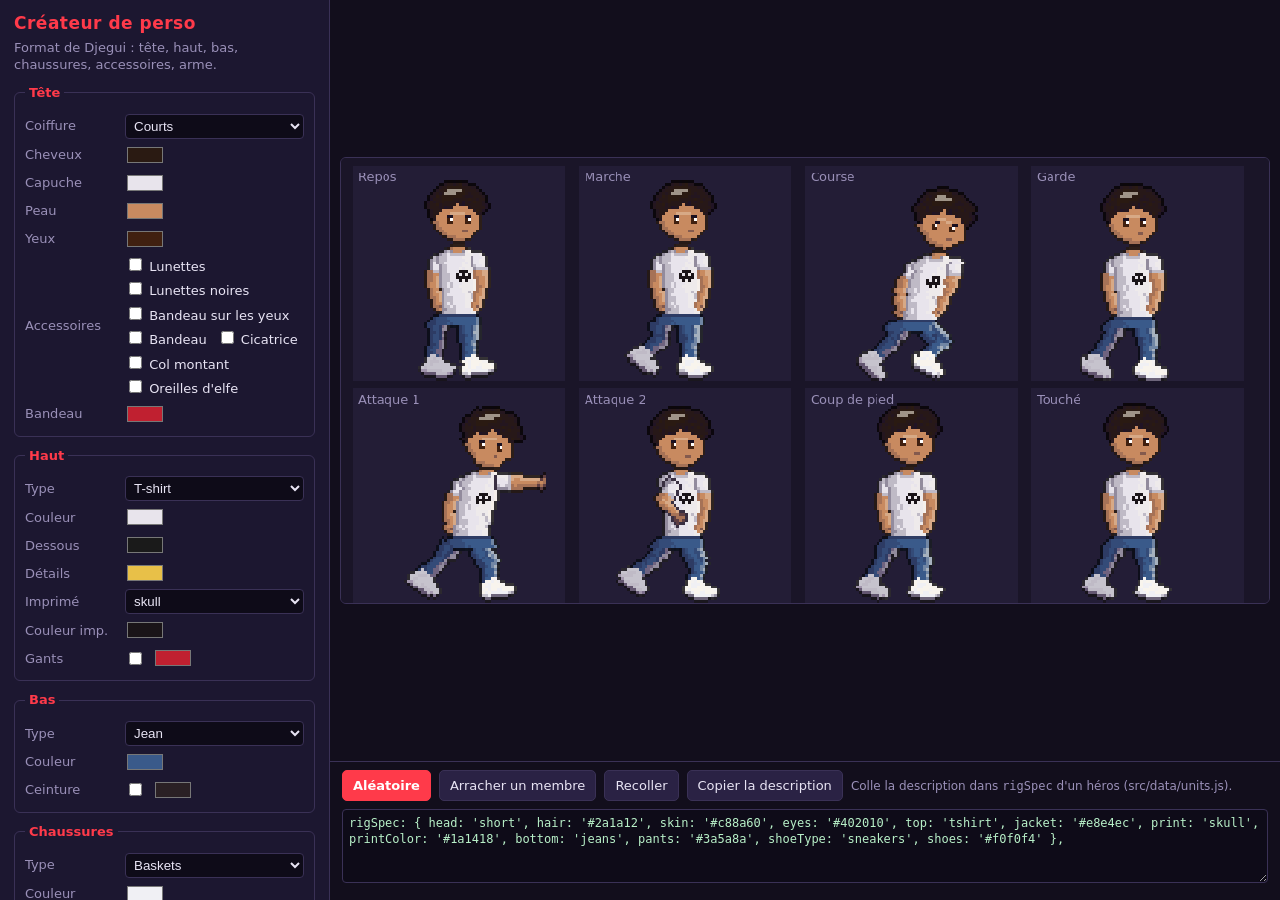
==== tools/createur.html @ 831d9e36 "Créateur de tenues, corps en segments et gore sur tous les combattants - Créateur de perso : hauts (" ====
<!doctype html>
<html lang="fr">
<head>
<meta charset="utf-8">
<meta name="viewport" content="width=device-width, initial-scale=1">
<title>Créateur de perso</title>
<style>
  :root { --bg: #120e1c; --panel: #1c1730; --line: #3a3156; --txt: #e8e4f4; --dim: #9a90b8; --acc: #ff3a4a; }
  * { box-sizing: border-box; }
  body { margin: 0; background: var(--bg); color: var(--txt); font: 13px/1.35 system-ui, sans-serif; display: flex; min-height: 100vh; }
  #side { width: 330px; flex: none; background: var(--panel); border-right: 1px solid var(--line); padding: 12px 14px 20px; overflow-y: auto; max-height: 100vh; }
  h1 { font-size: 17px; margin: 0 0 4px; color: var(--acc); letter-spacing: .5px; }
  .sub { color: var(--dim); margin-bottom: 10px; }
  fieldset { border: 1px solid var(--line); border-radius: 6px; margin: 0 0 10px; padding: 8px 10px 6px; }
  legend { color: var(--acc); font-weight: 600; padding: 0 4px; }
  .row { display: flex; align-items: center; gap: 8px; margin: 4px 0; }
  .row label { width: 92px; color: var(--dim); flex: none; }
  select, input[type=text] { flex: 1; background: #0e0b18; color: var(--txt); border: 1px solid var(--line); border-radius: 4px; padding: 3px 4px; min-width: 0; }
  input[type=color] { width: 40px; height: 24px; border: none; background: none; padding: 0; }
  .chips { display: flex; flex-wrap: wrap; gap: 4px 10px; }
  .chips label { width: auto; color: var(--txt); }
  button { background: #2a2244; color: var(--txt); border: 1px solid var(--line); border-radius: 5px; padding: 6px 10px; cursor: pointer; font: inherit; }
  button:hover { border-color: var(--acc); }
  button.main { background: var(--acc); border-color: var(--acc); color: #fff; font-weight: 600; }
  #main { flex: 1; display: flex; flex-direction: column; min-width: 0; }
  #stage { flex: 1; display: flex; align-items: center; justify-content: center; padding: 10px; overflow: auto; }
  canvas { image-rendering: pixelated; background: #1a1528; border: 1px solid var(--line); border-radius: 6px; max-width: 100%; }
  #bar { padding: 8px 12px; border-top: 1px solid var(--line); display: flex; gap: 8px; flex-wrap: wrap; align-items: center; }
  textarea { width: 100%; height: 74px; background: #0e0b18; color: #b8f0c8; border: 1px solid var(--line); border-radius: 4px; font: 12px/1.3 ui-monospace, monospace; padding: 6px; resize: vertical; }
  #out { padding: 0 12px 12px; }
  .hint { color: var(--dim); font-size: 12px; }
  @media (max-width: 760px) { body { flex-direction: column; } #side { width: 100%; max-height: none; border-right: none; border-bottom: 1px solid var(--line); } }
</style>
</head>
<body>
<div id="side">
  <h1>Créateur de perso</h1>
  <div class="sub">Format de Djegui : tête, haut, bas, chaussures, accessoires, arme.</div>
  <div id="form"></div>
</div>
<div id="main">
  <div id="stage"><canvas id="c" width="960" height="460"></canvas></div>
  <div id="bar">
    <button class="main" id="rand">Aléatoire</button>
    <button id="gore">Arracher un membre</button>
    <button id="heal">Recoller</button>
    <button id="copy">Copier la description</button>
    <span class="hint">Colle la description dans <code>rigSpec</code> d'un héros (src/data/units.js).</span>
  </div>
  <div id="out"><textarea id="spec" spellcheck="false"></textarea></div>
</div>

<script src="../src/core/util.js"></script>
<script src="../src/gfx/pixelart.js"></script>
<script src="../src/gfx/modrig.js"></script>
<script src="../src/gfx/djegui_art.js"></script>
<script src="../src/gfx/heads.js"></script>
<script src="../src/gfx/outfits.js"></script>
<script src="../src/gfx/variants.js"></script>
<script src="../src/gfx/gore.js"></script>
<script>
(function () {
  const O = GS.Outfits;
  const V = GS.Variants;
  const opts = (obj) => Object.keys(obj).map((k) => [k, obj[k].label || k]);
  const HEADS = [['hood', 'Capuche (Djegui)'], ['short', 'Courts'], ['spiky', 'En pics'], ['buzz', 'Rasés'], ['bob', 'Carré'], ['long', 'Longs'], ['ponytail', 'Queue de cheval'], ['twintails', 'Couettes'], ['mane', 'Crinière'], ['cap', 'Casquette'], ['helmet', 'Casque'], ['mask', 'Masque de sectaire']];
  const WEAPONS = [['', 'Aucune (poings)']].concat(Object.keys(V.WEAPONS).map((k) => [k, k]));
  const PRINTS = [['', 'Aucun'], ['stripes', 'Rayures']].concat(Object.keys(O.PRINTS).map((k) => [k, k]));
  const ACCS = Object.keys(O.HEAD_ACC).map((k) => [k, O.HEAD_ACC[k].label]).concat([['elf', "Oreilles d'elfe"]]);

  // Champs du formulaire : [clé, libellé, type, options]
  const GROUPS = [
    ['Tête', [['head', 'Coiffure', 'sel', HEADS], ['hair', 'Cheveux', 'col'], ['hood', 'Capuche', 'col'], ['skin', 'Peau', 'col'], ['eyes', 'Yeux', 'col'], ['acc', 'Accessoires', 'multi', ACCS], ['band', 'Bandeau', 'col']]],
    ['Haut', [['top', 'Type', 'sel', opts(O.TOPS)], ['jacket', 'Couleur', 'col'], ['inner', 'Dessous', 'col'], ['accent', 'Détails', 'col'], ['print', 'Imprimé', 'sel', PRINTS], ['printColor', "Couleur imp.", 'col'], ['gloves', 'Gants', 'col?']]],
    ['Bas', [['bottom', 'Type', 'sel', opts(O.BOTTOMS)], ['pants', 'Couleur', 'col'], ['belt', 'Ceinture', 'col?']]],
    ['Chaussures', [['shoeType', 'Type', 'sel', opts(O.SHOES)], ['shoes', 'Couleur', 'col'], ['sole', 'Semelle', 'col?']]],
    ['Arme', [['weapon', 'Arme', 'sel', WEAPONS], ['blade', 'Lame', 'col?'], ['gem', 'Gemme', 'col?']]],
  ];
  const spec = { head: 'short', hair: '#2a1a12', hood: '#e8e4ec', skin: '#c88a60', eyes: '#402010', acc: [], band: '#c02030', top: 'tshirt', jacket: '#e8e4ec', inner: '#1a1a1a', accent: '#e8c048', print: 'skull', printColor: '#1a1418', bottom: 'jeans', pants: '#3a5a8a', shoeType: 'sneakers', shoes: '#f0f0f4', weapon: '' };
  const on = {};

  const form = document.getElementById('form');
  for (const [title, fields] of GROUPS) {
    const fs = document.createElement('fieldset');
    fs.innerHTML = `<legend>${title}</legend>`;
    for (const [key, label, type, list] of fields) {
      const row = document.createElement('div');
      row.className = 'row';
      row.innerHTML = `<label>${label}</label>`;
      if (type === 'sel') {
        const s = document.createElement('select');
        s.id = 'f_' + key;
        for (const [v, l] of list) s.add(new Option(l, v));
        s.value = spec[key] || '';
        s.onchange = () => { spec[key] = s.value; rebuild(); };
        row.append(s);
      } else if (type === 'multi') {
        const box = document.createElement('div');
        box.className = 'chips';
        for (const [v, l] of list) {
          const lb = document.createElement('label');
          const cb = document.createElement('input');
          cb.type = 'checkbox';
          cb.dataset.v = v;
          cb.className = 'acc';
          cb.onchange = () => { spec.acc = [...document.querySelectorAll('.acc:checked')].map((c) => c.dataset.v); rebuild(); };
          lb.append(cb, ' ' + l);
          box.append(lb);
        }
        row.append(box);
      } else {
        const opt = type === 'col?';
        if (opt) {
          const cb = document.createElement('input');
          cb.type = 'checkbox';
          cb.id = 'o_' + key;
          cb.onchange = () => { on[key] = cb.checked; rebuild(); };
          row.append(cb);
        }
        const c = document.createElement('input');
        c.type = 'color';
        c.id = 'f_' + key;
        c.value = spec[key] || (key === 'gloves' ? '#c02030' : key === 'belt' ? '#2a2024' : key === 'sole' ? '#2a2228' : key === 'gem' ? '#60f0ff' : '#c8d0e0');
        c.oninput = () => { spec[key] = c.value; if (opt) { on[key] = true; document.getElementById('o_' + key).checked = true; } rebuild(); };
        spec[key] = c.value;
        row.append(c);
      }
      fs.append(row);
    }
    form.append(fs);
  }

  // Description propre (sans les champs inutiles) à coller dans units.js.
  const clean = () => {
    const s = {};
    const keep = (k) => {
      if (k === 'hood') return spec.head === 'hood';
      if (k === 'hair') return spec.head !== 'hood';
      if (['gloves', 'belt', 'sole', 'blade', 'gem'].includes(k)) return !!on[k] && (k !== 'blade' && k !== 'gem' || !!spec.weapon);
      if (k === 'inner') return ['coat', 'jacket'].includes(spec.top);
      if (k === 'accent') return ['uniform', 'hoodie'].includes(spec.top);
      if (k === 'print' || k === 'printColor') return !!spec.print && !['coat', 'uniform'].includes(spec.top);
      if (k === 'band') return spec.acc.includes('headband') || spec.acc.includes('blindfold');
      if (k === 'acc') return spec.acc.length > 0;
      if (k === 'weapon') return !!spec.weapon;
      return true;
    };
    for (const k of Object.keys(spec)) if (keep(k)) s[k] = spec[k];
    if (s.belt) s.belt = spec.belt;
    return s;
  };
  const toJs = (o) => '{ ' + Object.entries(o).map(([k, v]) => `${k}: ${Array.isArray(v) ? '[' + v.map((x) => `'${x}'`).join(', ') + ']' : `'${v}'`}`).join(', ') + ' }';

  let rig = null;
  function rebuild() {
    const s = clean();
    try {
      rig = V.makeChar(V.build(s), s, V.animMapFor(s));
    } catch (e) {
      console.error(e);
    }
    document.getElementById('spec').value = 'rigSpec: ' + toJs(s) + ',';
  }

  // ---------------------------------------------------------------- aperçu animé
  const c = document.getElementById('c');
  const ctx = c.getContext('2d');
  ctx.imageSmoothingEnabled = false;
  const M = GS.ModRig;
  const ROWS = [
    [['idle', 'Repos'], ['walk', 'Marche'], ['run', 'Course'], ['stance', 'Garde']],
    [['ATK1', 'Attaque 1'], ['ATK2', 'Attaque 2'], ['kick', 'Coup de pied'], ['hurt', 'Touché']],
  ];
  const atk = (i) => {
    const w = spec.weapon;
    if (!w) return ['jab', 'cross'][i];
    if (w === 'bow') return 'shoot';
    if (w === 'staff') return i ? 'castStaff' : 'slashA';
    if (w === 'spear' || w === 'rapier') return 'thrust';
    return i ? 'slashB' : 'slashA';
  };
  let t0 = performance.now();
  function frame(now) {
    const t = (now - t0) / 1000;
    ctx.fillStyle = '#1a1528';
    ctx.fillRect(0, 0, c.width, c.height);
    const Z = 3;
    const cw = 60 * Z;
    const chh = 74 * Z;
    ctx.font = '13px system-ui';
    ROWS.forEach((row, ry) =>
      row.forEach(([a0, label], rx) => {
        if (!rig) return;
        let a = a0 === 'ATK1' ? atk(0) : a0 === 'ATK2' ? atk(1) : a0;
        let tt = t;
        if (M.SEQ[a] || M.SEQ[(rig.spec.animMap || {})[a]]) {
          const name = M.SEQ[a] ? a : rig.spec.animMap[a];
          const d = M.seqDur(name) + 0.35;
          tt = t % d;
        }
        const f = rig.anim(a, tt);
        const x = 12 + rx * (cw + 54);
        const y = 8 + ry * (chh + 8);
        ctx.fillStyle = '#231d36';
        ctx.fillRect(x, y, cw + 40, chh);
        ctx.fillStyle = '#9a90b8';
        ctx.fillText(label, x + 6, y + 16);
        ctx.drawImage(f.canvas, 16, 14, 60, 74, x + 20, y, cw, chh);
      })
    );
    requestAnimationFrame(frame);
  }
  requestAnimationFrame(frame);

  // ---------------------------------------------------------------- boutons
  const pick = (a) => a[Math.floor(Math.random() * a.length)];
  const hsl = (h, s, l) => {
    const k = (n) => (n + h / 30) % 12;
    const f = (n) => l - s * Math.min(l, 1 - l) * Math.max(-1, Math.min(k(n) - 3, 9 - k(n), 1));
    return '#' + [f(0), f(8), f(4)].map((v) => Math.round(v * 255).toString(16).padStart(2, '0')).join('');
  };
  const randCol = (sat = 0.6, l = [0.15, 0.75]) => hsl(Math.random() * 360, sat * Math.random() + 0.1, l[0] + Math.random() * (l[1] - l[0]));
  const SKINS = ['#f6d6c0', '#f2c8a6', '#e0ac80', '#c88a60', '#a06a48', '#8a5a3a', '#5a3a28'];
  const set = (k, v) => {
    spec[k] = v;
    const el = document.getElementById('f_' + k);
    if (el) el.value = v;
  };
  document.getElementById('rand').onclick = () => {
    set('head', pick(HEADS.filter((h) => h[0] !== 'mask' && h[0] !== 'helmet'))[0]);
    set('hair', pick(['#1a1410', '#2a1a12', '#5a3a22', '#d8a040', '#f0f0f8', '#c02040', '#3a7ac8', '#ff80c0', '#40c8c8', randCol(0.8, [0.3, 0.7])]));
    set('hood', randCol(0.4, [0.2, 0.9]));
    set('skin', pick(SKINS));
    set('eyes', randCol(0.9, [0.3, 0.6]));
    set('top', pick(Object.keys(O.TOPS)));
    set('jacket', randCol(0.6, [0.1, 0.85]));
    set('inner', randCol(0.5, [0.1, 0.9]));
    set('print', pick(PRINTS)[0]);
    set('printColor', randCol(0.8, [0.4, 0.9]));
    set('bottom', pick(Object.keys(O.BOTTOMS)));
    set('pants', randCol(0.4, [0.08, 0.5]));
    set('shoeType', pick(Object.keys(O.SHOES)));
    set('shoes', randCol(0.5, [0.1, 0.95]));
    set('weapon', pick(WEAPONS)[0]);
    spec.acc = Math.random() < 0.4 ? [pick(ACCS)[0]] : [];
    document.querySelectorAll('.acc').forEach((cb) => (cb.checked = spec.acc.includes(cb.dataset.v)));
    rebuild();
  };
  document.getElementById('gore').onclick = () => {
    if (!rig) return;
    const parts = ['fistF', 'loF', 'armF', 'fistB', 'loB', 'armB', 'kneeF', 'legF', 'kneeB', 'legB', 'head'].filter((p) => !rig.lost[p]);
    if (parts.length) rig.lose(pick(parts));
  };
  document.getElementById('heal').onclick = () => rig && rig.heal();
  document.getElementById('copy').onclick = () => {
    const ta = document.getElementById('spec');
    ta.select();
    try { navigator.clipboard.writeText(ta.value); } catch (e) { document.execCommand('copy'); }
  };
  rebuild();
})();
</script>
</body>
</html>
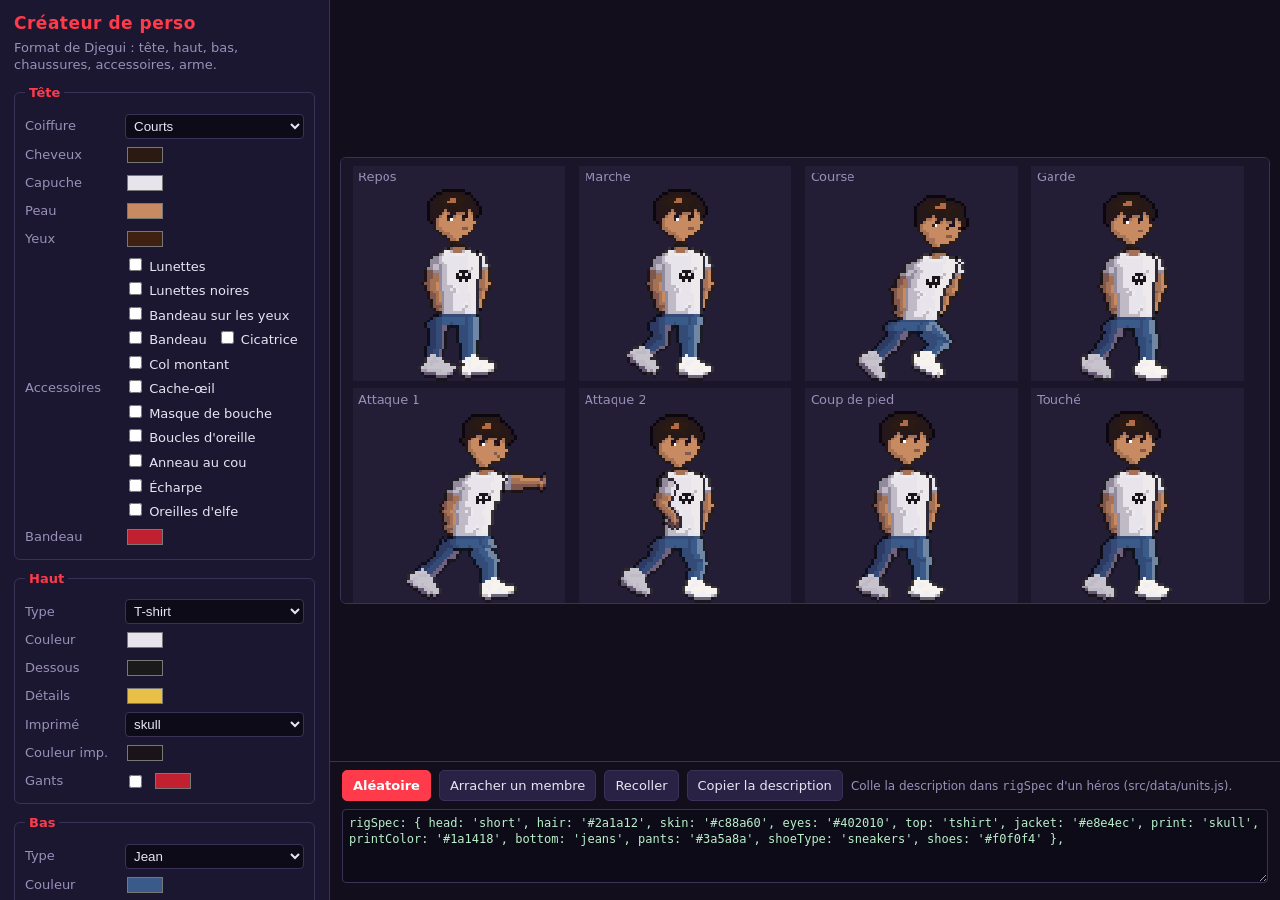
==== commit 4793e29e: "Vesper améliorée : pistolet, bras avant derrière le torse, vraie chevelure Créateur de sprites (tool" ====
--- a/tools/createur.html
+++ b/tools/createur.html
@@ -175,6 +175,7 @@
     const w = spec.weapon;
     if (!w) return ['jab', 'cross'][i];
     if (w === 'bow') return 'shoot';
+    if (w === 'pistol') return i ? 'jab' : 'fire';
     if (w === 'staff') return i ? 'castStaff' : 'slashA';
     if (w === 'spear' || w === 'rapier') return 'thrust';
     return i ? 'slashB' : 'slashA';
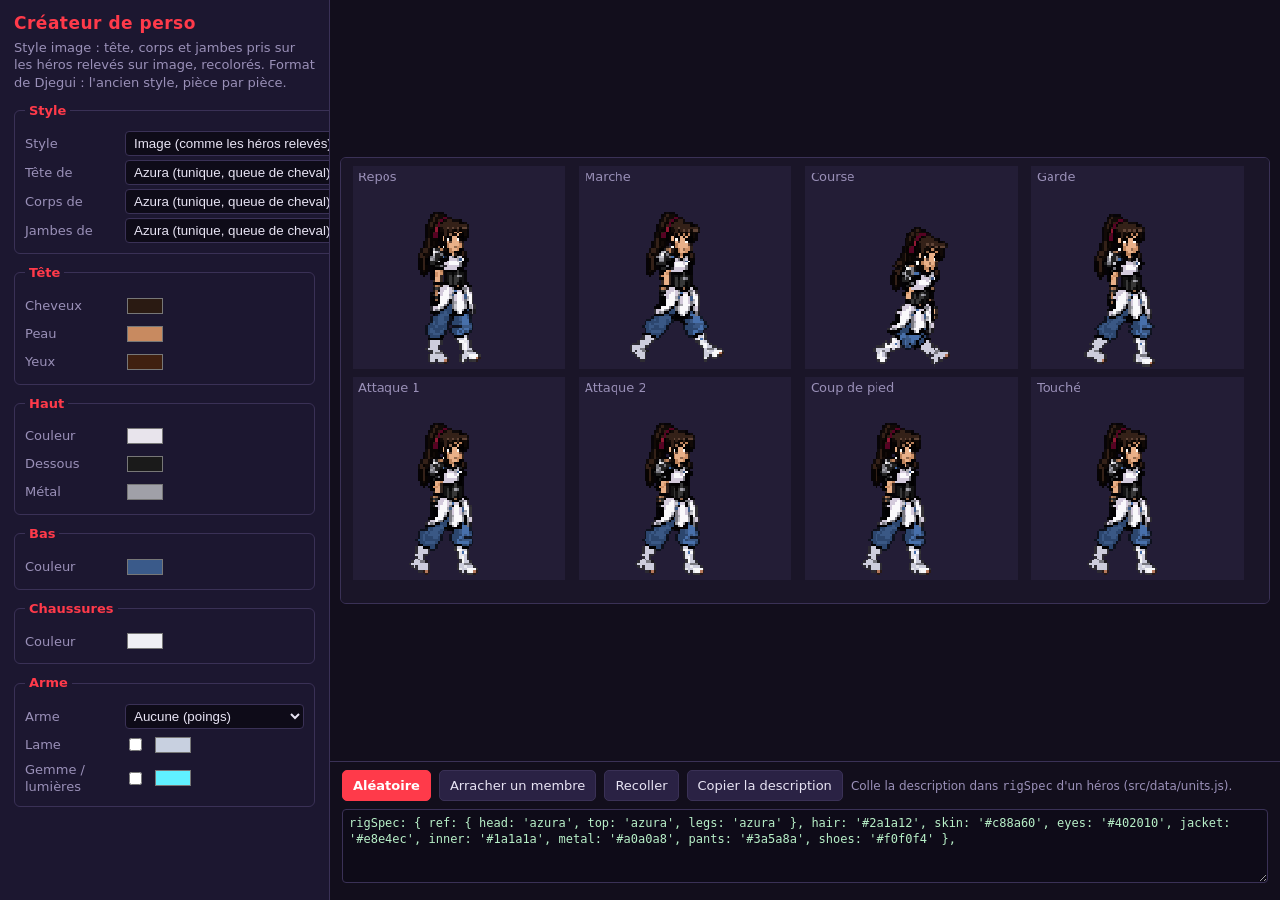
==== commit 8463c01c: "Créateur de perso : style image, héroïnes du créateur converties Les héros relevés sur image (Azura," ====
--- a/tools/createur.html
+++ b/tools/createur.html
@@ -35,7 +35,7 @@
 <body>
 <div id="side">
   <h1>Créateur de perso</h1>
-  <div class="sub">Format de Djegui : tête, haut, bas, chaussures, accessoires, arme.</div>
+  <div class="sub">Style image : tête, corps et jambes pris sur les héros relevés sur image, recolorés. Format de Djegui : l'ancien style, pièce par pièce.</div>
   <div id="form"></div>
 </div>
 <div id="main">
@@ -56,6 +56,14 @@
 <script src="../src/gfx/djegui_art.js"></script>
 <script src="../src/gfx/heads.js"></script>
 <script src="../src/gfx/outfits.js"></script>
+<script src="../src/gfx/azura_art.js"></script>
+<script src="../src/gfx/azura.js"></script>
+<script src="../src/gfx/vesper_art.js"></script>
+<script src="../src/gfx/vesper.js"></script>
+<script src="../src/gfx/sakura_art.js"></script>
+<script src="../src/gfx/sakura.js"></script>
+<script src="../src/gfx/valka_art.js"></script>
+<script src="../src/gfx/valka.js"></script>
 <script src="../src/gfx/variants.js"></script>
 <script src="../src/gfx/gore.js"></script>
 <script>
@@ -68,24 +76,29 @@
   const PRINTS = [['', 'Aucun'], ['stripes', 'Rayures']].concat(Object.keys(O.PRINTS).map((k) => [k, k]));
   const ACCS = Object.keys(O.HEAD_ACC).map((k) => [k, O.HEAD_ACC[k].label]).concat([['elf', "Oreilles d'elfe"]]);
 
-  // Champs du formulaire : [clé, libellé, type, options]
+  // modèles relevés sur image (Azura, Vesper, Sakura, Valka...)
+  const BASES = Object.entries(GS.REF_BASES).map(([k, b]) => [k, `${b.name} (${b.label})`]);
+  const STYLES = [['image', 'Image (comme les héros relevés)'], ['djegui', 'Format de Djegui (ancien)']];
+  // Champs du formulaire : [clé, libellé, type, options, style] (style : seulement pour ce style)
   const GROUPS = [
-    ['Tête', [['head', 'Coiffure', 'sel', HEADS], ['hair', 'Cheveux', 'col'], ['hood', 'Capuche', 'col'], ['skin', 'Peau', 'col'], ['eyes', 'Yeux', 'col'], ['acc', 'Accessoires', 'multi', ACCS], ['band', 'Bandeau', 'col']]],
-    ['Haut', [['top', 'Type', 'sel', opts(O.TOPS)], ['jacket', 'Couleur', 'col'], ['inner', 'Dessous', 'col'], ['accent', 'Détails', 'col'], ['print', 'Imprimé', 'sel', PRINTS], ['printColor', "Couleur imp.", 'col'], ['gloves', 'Gants', 'col?']]],
-    ['Bas', [['bottom', 'Type', 'sel', opts(O.BOTTOMS)], ['pants', 'Couleur', 'col'], ['belt', 'Ceinture', 'col?']]],
-    ['Chaussures', [['shoeType', 'Type', 'sel', opts(O.SHOES)], ['shoes', 'Couleur', 'col'], ['sole', 'Semelle', 'col?']]],
-    ['Arme', [['weapon', 'Arme', 'sel', WEAPONS], ['blade', 'Lame', 'col?'], ['gem', 'Gemme', 'col?']]],
+    ['Style', [['style', 'Style', 'sel', STYLES], ['refHead', 'Tête de', 'sel', BASES, 'image'], ['refTop', 'Corps de', 'sel', BASES, 'image'], ['refLegs', 'Jambes de', 'sel', BASES, 'image']]],
+    ['Tête', [['head', 'Coiffure', 'sel', HEADS, 'djegui'], ['hair', 'Cheveux', 'col'], ['hood', 'Capuche', 'col', null, 'djegui'], ['skin', 'Peau', 'col'], ['eyes', 'Yeux', 'col'], ['acc', 'Accessoires', 'multi', ACCS, 'djegui'], ['band', 'Bandeau', 'col', null, 'djegui']]],
+    ['Haut', [['top', 'Type', 'sel', opts(O.TOPS), 'djegui'], ['jacket', 'Couleur', 'col'], ['inner', 'Dessous', 'col'], ['metal', 'Métal', 'col', null, 'image'], ['accent', 'Détails', 'col', null, 'djegui'], ['print', 'Imprimé', 'sel', PRINTS, 'djegui'], ['printColor', "Couleur imp.", 'col', null, 'djegui'], ['gloves', 'Gants', 'col?', null, 'djegui']]],
+    ['Bas', [['bottom', 'Type', 'sel', opts(O.BOTTOMS), 'djegui'], ['pants', 'Couleur', 'col'], ['belt', 'Ceinture', 'col?', null, 'djegui']]],
+    ['Chaussures', [['shoeType', 'Type', 'sel', opts(O.SHOES), 'djegui'], ['shoes', 'Couleur', 'col'], ['sole', 'Semelle', 'col?', null, 'djegui']]],
+    ['Arme', [['weapon', 'Arme', 'sel', WEAPONS], ['blade', 'Lame', 'col?'], ['gem', 'Gemme / lumières', 'col?']]],
   ];
-  const spec = { head: 'short', hair: '#2a1a12', hood: '#e8e4ec', skin: '#c88a60', eyes: '#402010', acc: [], band: '#c02030', top: 'tshirt', jacket: '#e8e4ec', inner: '#1a1a1a', accent: '#e8c048', print: 'skull', printColor: '#1a1418', bottom: 'jeans', pants: '#3a5a8a', shoeType: 'sneakers', shoes: '#f0f0f4', weapon: '' };
+  const spec = { style: 'image', refHead: BASES[0][0], refTop: BASES[0][0], refLegs: BASES[0][0], metal: '#a0a0a8', head: 'short', hair: '#2a1a12', hood: '#e8e4ec', skin: '#c88a60', eyes: '#402010', acc: [], band: '#c02030', top: 'tshirt', jacket: '#e8e4ec', inner: '#1a1a1a', accent: '#e8c048', print: 'skull', printColor: '#1a1418', bottom: 'jeans', pants: '#3a5a8a', shoeType: 'sneakers', shoes: '#f0f0f4', weapon: '' };
   const on = {};
 
   const form = document.getElementById('form');
   for (const [title, fields] of GROUPS) {
     const fs = document.createElement('fieldset');
     fs.innerHTML = `<legend>${title}</legend>`;
-    for (const [key, label, type, list] of fields) {
+    for (const [key, label, type, list, only] of fields) {
       const row = document.createElement('div');
       row.className = 'row';
+      if (only) row.dataset.only = only;
       row.innerHTML = `<label>${label}</label>`;
       if (type === 'sel') {
         const s = document.createElement('select');
@@ -130,8 +143,17 @@
     form.append(fs);
   }
 
+  // Lignes du formulaire propres à un style : cachées pour l'autre.
+  const showStyle = () => document.querySelectorAll('[data-only]').forEach((r) => (r.style.display = r.dataset.only === spec.style ? '' : 'none'));
   // Description propre (sans les champs inutiles) à coller dans units.js.
   const clean = () => {
+    if (spec.style === 'image') {
+      const s = { ref: { head: spec.refHead, top: spec.refTop, legs: spec.refLegs } };
+      for (const k of ['hair', 'skin', 'eyes', 'jacket', 'inner', 'metal', 'pants', 'shoes']) s[k] = spec[k];
+      if (spec.weapon) s.weapon = spec.weapon;
+      for (const k of ['blade', 'gem']) if (on[k]) s[k] = spec[k];
+      return s;
+    }
     const s = {};
     const keep = (k) => {
       if (k === 'hood') return spec.head === 'hood';
@@ -145,17 +167,18 @@
       if (k === 'weapon') return !!spec.weapon;
       return true;
     };
-    for (const k of Object.keys(spec)) if (keep(k)) s[k] = spec[k];
+    for (const k of Object.keys(spec)) if (keep(k) && !['style', 'refHead', 'refTop', 'refLegs', 'metal'].includes(k)) s[k] = spec[k];
     if (s.belt) s.belt = spec.belt;
     return s;
   };
-  const toJs = (o) => '{ ' + Object.entries(o).map(([k, v]) => `${k}: ${Array.isArray(v) ? '[' + v.map((x) => `'${x}'`).join(', ') + ']' : `'${v}'`}`).join(', ') + ' }';
+  const toJs = (o) => '{ ' + Object.entries(o).map(([k, v]) => `${k}: ${Array.isArray(v) ? '[' + v.map((x) => `'${x}'`).join(', ') + ']' : typeof v === 'object' ? toJs(v) : `'${v}'`}`).join(', ') + ' }';
 
   let rig = null;
   function rebuild() {
     const s = clean();
+    showStyle();
     try {
-      rig = V.makeChar(V.build(s), s, V.animMapFor(s));
+      rig = s.ref ? V.makeRefChar(s) : V.makeChar(V.build(s), s, V.animMapFor(s));
     } catch (e) {
       console.error(e);
     }
@@ -185,9 +208,14 @@
     const t = (now - t0) / 1000;
     ctx.fillStyle = '#1a1528';
     ctx.fillRect(0, 0, c.width, c.height);
-    const Z = 3;
-    const cw = 60 * Z;
-    const chh = 74 * Z;
+    // cadre de l'image du rig montré (assez large pour les héros relevés sur image)
+    const SX = 8;
+    const SY = 6;
+    const SW = 80;
+    const SH = 84;
+    const Z = 2.5;
+    const cw = SW * Z;
+    const chh = SH * Z;
     ctx.font = '13px system-ui';
     ROWS.forEach((row, ry) =>
       row.forEach(([a0, label], rx) => {
@@ -200,13 +228,13 @@
           tt = t % d;
         }
         const f = rig.anim(a, tt);
-        const x = 12 + rx * (cw + 54);
+        const x = 12 + rx * (cw + 34);
         const y = 8 + ry * (chh + 8);
         ctx.fillStyle = '#231d36';
-        ctx.fillRect(x, y, cw + 40, chh);
+        ctx.fillRect(x, y, cw + 20, chh);
         ctx.fillStyle = '#9a90b8';
         ctx.fillText(label, x + 6, y + 16);
-        ctx.drawImage(f.canvas, 16, 14, 60, 74, x + 20, y, cw, chh);
+        ctx.drawImage(f.canvas, SX, SY, SW, SH, x + 10, y, cw, chh);
       })
     );
     requestAnimationFrame(frame);
@@ -228,6 +256,8 @@
     if (el) el.value = v;
   };
   document.getElementById('rand').onclick = () => {
+    for (const k of ['refHead', 'refTop', 'refLegs']) set(k, pick(BASES)[0]);
+    set('metal', randCol(0.3, [0.4, 0.85]));
     set('head', pick(HEADS.filter((h) => h[0] !== 'mask' && h[0] !== 'helmet'))[0]);
     set('hair', pick(['#1a1410', '#2a1a12', '#5a3a22', '#d8a040', '#f0f0f8', '#c02040', '#3a7ac8', '#ff80c0', '#40c8c8', randCol(0.8, [0.3, 0.7])]));
     set('hood', randCol(0.4, [0.2, 0.9]));
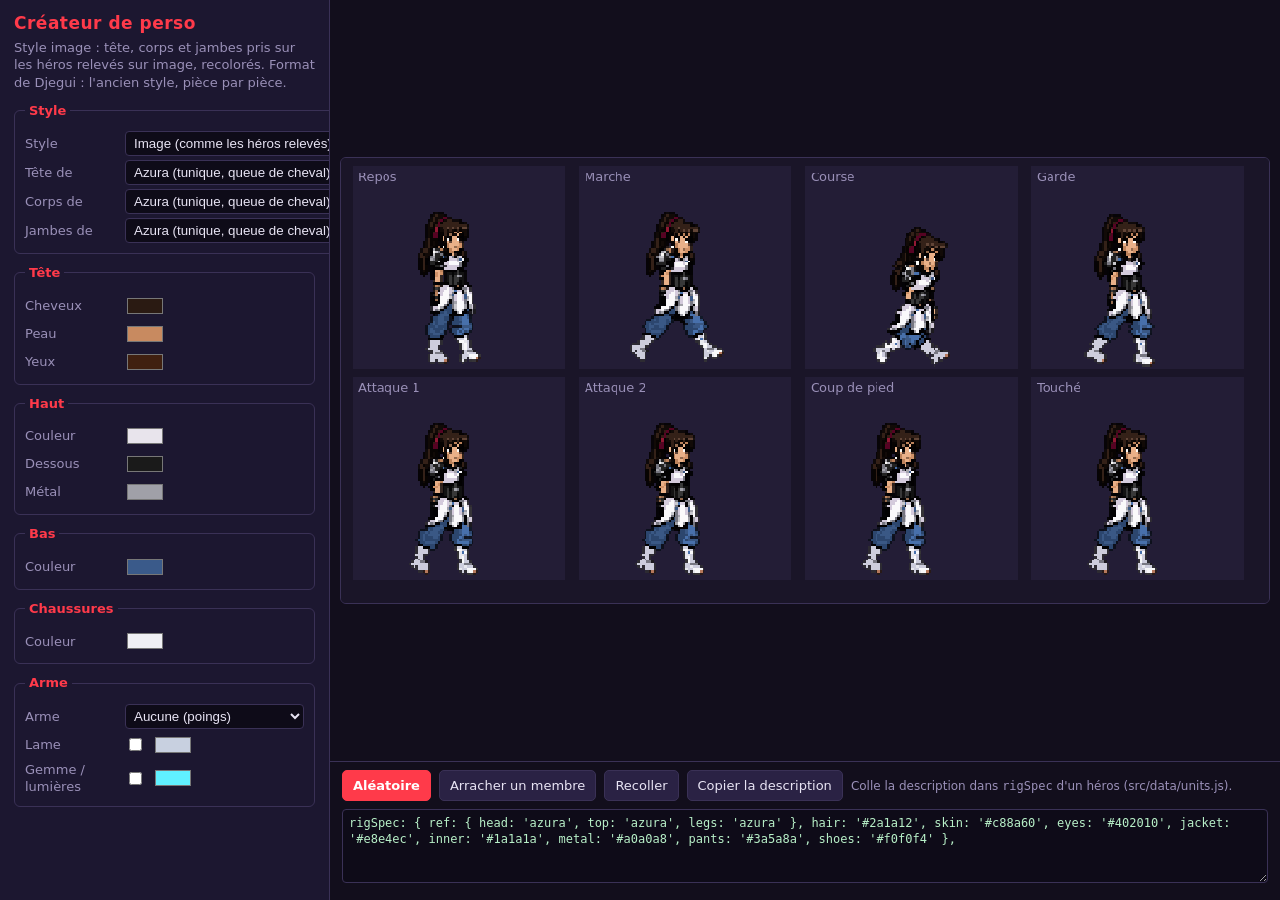
==== commit 2a60b8bd: "Trois modèles masculins ; tous les persos du créateur passent au style image Rôdeur (tunique verte, " ====
--- a/tools/createur.html
+++ b/tools/createur.html
@@ -64,6 +64,9 @@
 <script src="../src/gfx/sakura.js"></script>
 <script src="../src/gfx/valka_art.js"></script>
 <script src="../src/gfx/valka.js"></script>
+<script src="../src/gfx/rodeur_art.js"></script>
+<script src="../src/gfx/combattant_art.js"></script>
+<script src="../src/gfx/lyceen_art.js"></script>
 <script src="../src/gfx/variants.js"></script>
 <script src="../src/gfx/gore.js"></script>
 <script>
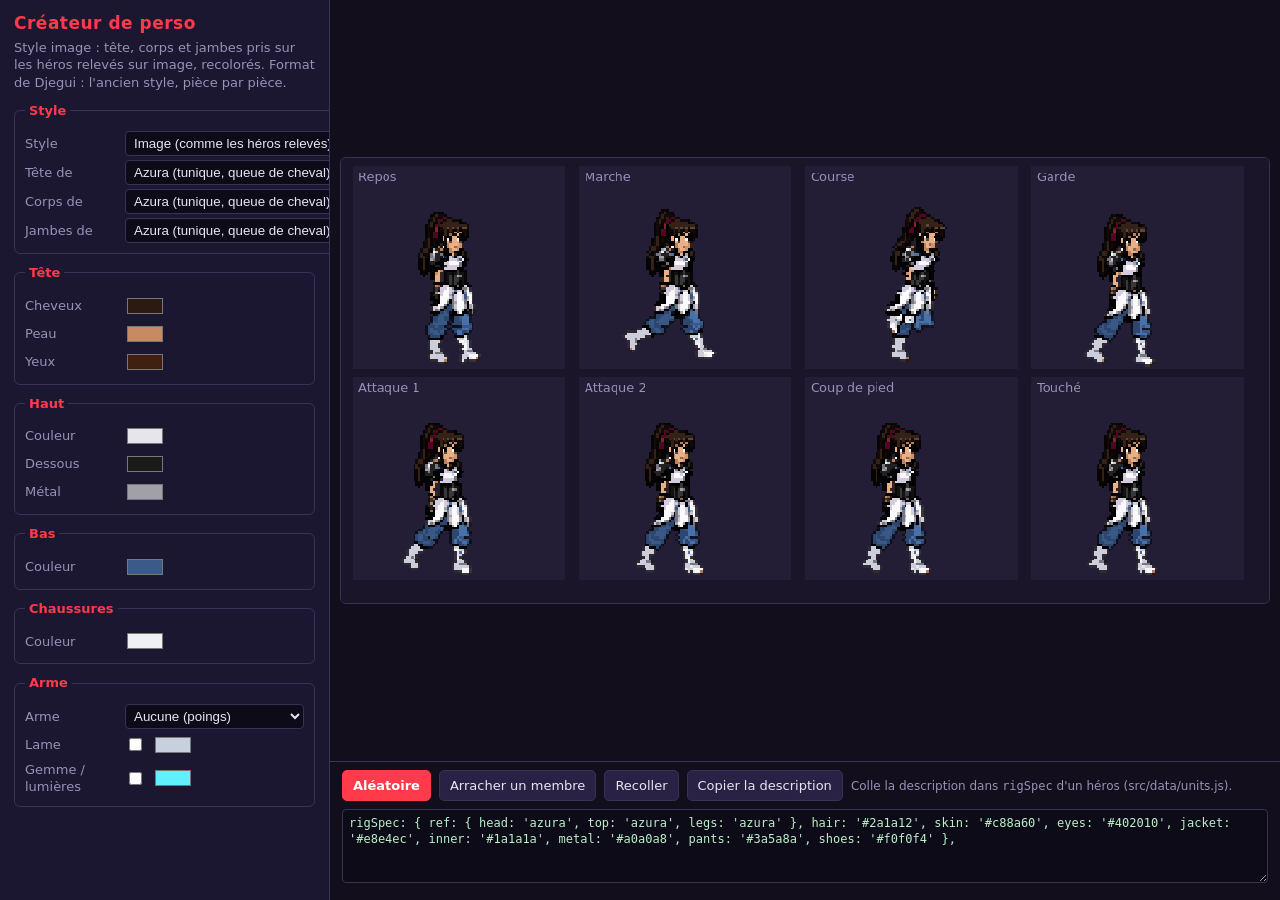
==== commit 302156e8: "Coups en données, réactions en combat, éditeur de mouvements Bibliothèque de coups (src/data/moves.j" ====
--- a/tools/createur.html
+++ b/tools/createur.html
@@ -53,6 +53,7 @@
 <script src="../src/core/util.js"></script>
 <script src="../src/gfx/pixelart.js"></script>
 <script src="../src/gfx/modrig.js"></script>
+<script src="../src/data/moves.js"></script>
 <script src="../src/gfx/djegui_art.js"></script>
 <script src="../src/gfx/heads.js"></script>
 <script src="../src/gfx/outfits.js"></script>
